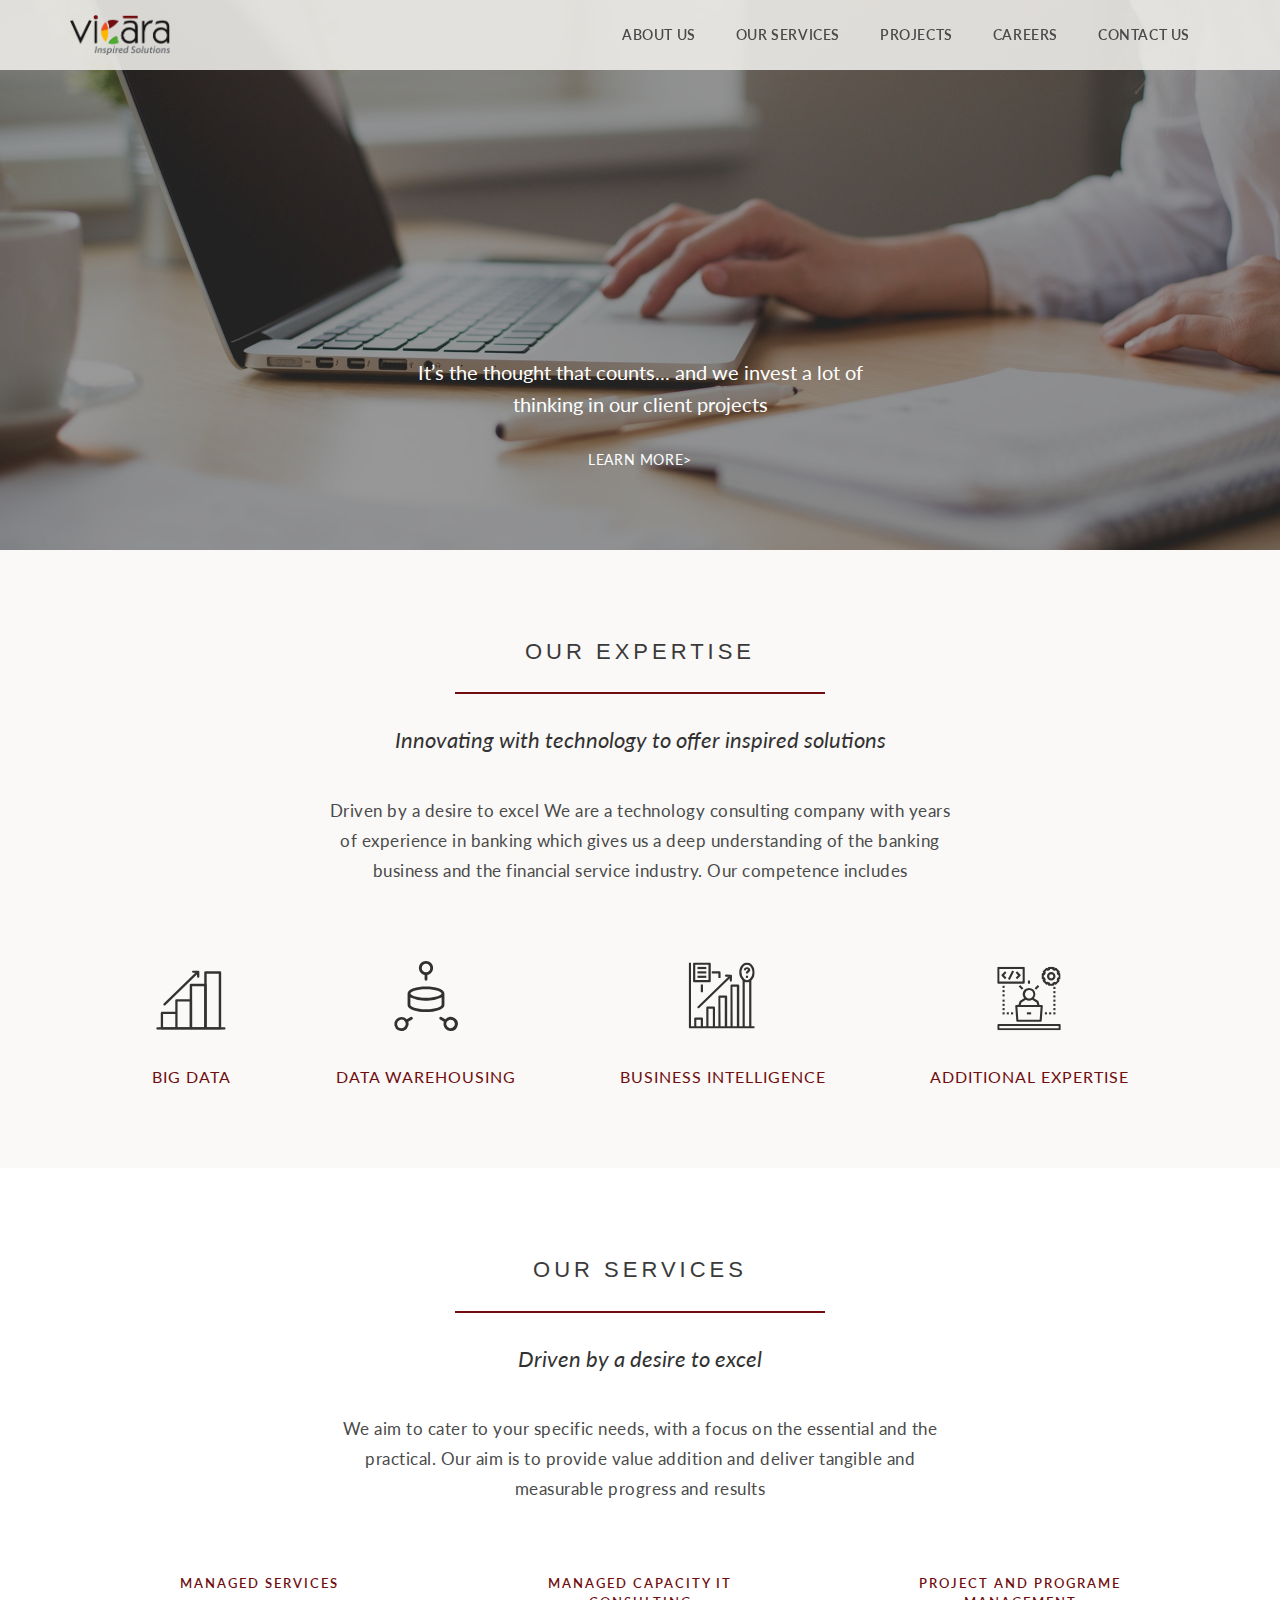
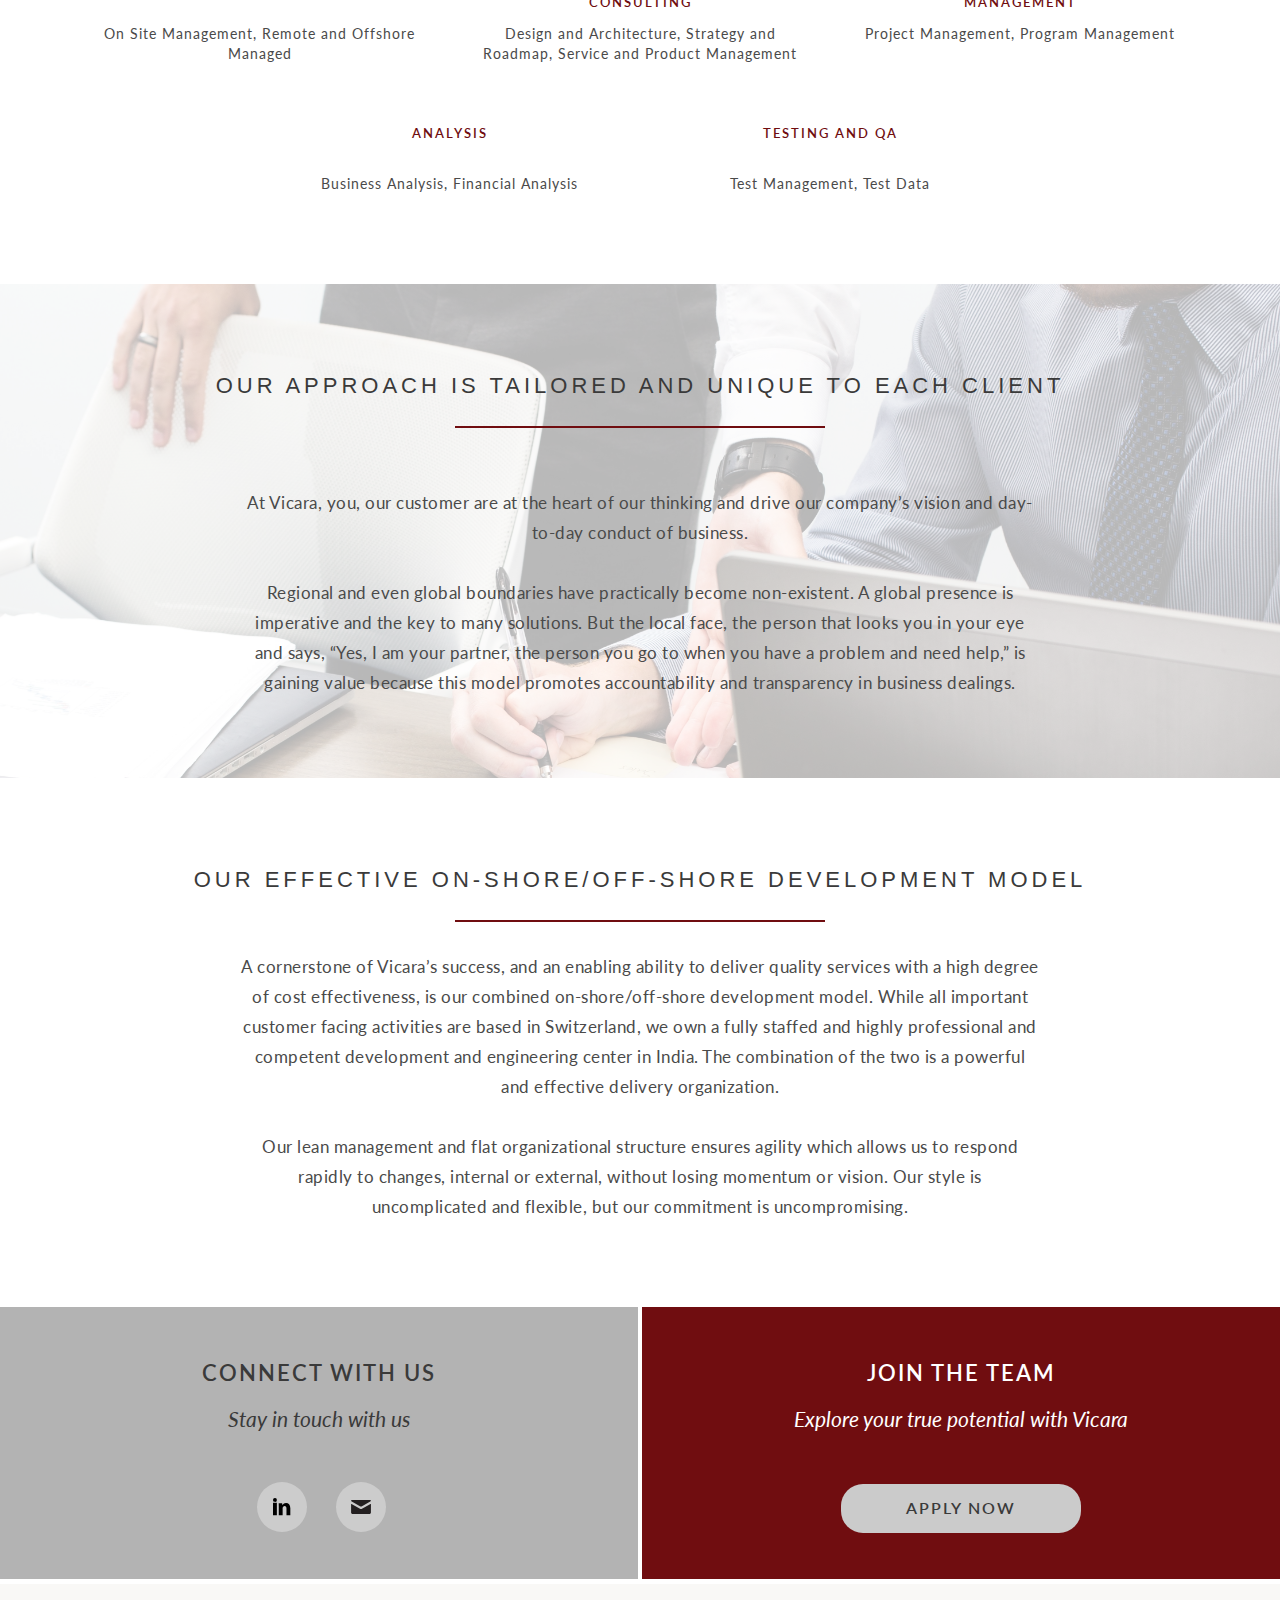
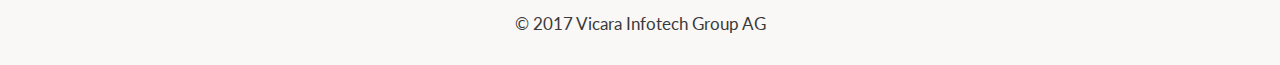
==== index.html @ 1f8e388c "Code Added" ====
<!DOCTYPE html>
<html>
    <head>
        <meta name="viewport" content="width=device-width, initial-scale=1.0">
        <title>Title</title>
        <link href="style/core/bootstrap.css" rel="stylesheet" />
        <link href="style/base.css" rel="stylesheet" />
        <link href="style/common.css" rel="stylesheet" />
    </head>
    <body>
        <!-- Header starts here -->
        <nav class="navbar navbar-fixed-top navbar-default">
            <div class="container">
                <!-- Brand and toggle get grouped for better mobile display -->
                <div class="navbar-header">
                    <button type="button" class="navbar-toggle collapsed" data-toggle="collapse" data-target="#bs-example-navbar-collapse-1" aria-expanded="false">
                        <span class="sr-only">Toggle navigation</span>
                        <span class="icon-bar"></span>
                        <span class="icon-bar"></span>
                        <span class="icon-bar"></span>
                    </button>
                    <a class="navbar-brand" href="index.html">
                        <img src="images/logo.png" alt="Vicara" />
                    </a>
                </div>

                <!-- Collect the nav links, forms, and other content for toggling -->
                <div class="collapse navbar-collapse" id="bs-example-navbar-collapse-1">
                    <ul class="nav navbar-nav navbar-right">
                        <li>
                            <a href="about-us.html">about us</a>
                        </li>
                        <li>
                            <a href="our-services.html">our services</a>
                        </li>
                        <li>
                            <a href="projects.html">projects</a>
                        </li>
                        <li>
                            <a href="careers.html">careers</a>
                        </li>
                        <li>
                            <a href="contact-us.html">contact us</a>
                        </li>
                    </ul>
                </div><!-- /.navbar-collapse -->
            </div><!-- /.container-fluid -->
        </nav>
        <!-- Header ends here -->


        <!-- Banner starts here -->
        <section class="bannerWrapper bannerWrapper--home">
            <div class="bannerText bannerText--btm">
                <p>It’s the thought that counts... and we invest a lot of thinking in our client projects</p>
                <a href="#">LEARN MORE></a>
            </div>
        </section>
        <!-- Banner ends here -->


        <!-- Expertise starts here -->
        <section class="expertiseWrapper text-center gray-bg section">
            <div class="container">
                <h5 class="heading1">OUR EXPERTISE</h5>
                <p class="heading2">Innovating with technology to offer inspired solutions</p>
                <p class="paraText">Driven by a desire to excel We are a technology consulting company with years of experience in banking which gives us a deep understanding of the banking business and the financial service industry. Our competence includes</p>
                <ul class="expertiseList">
                    <li>
                        <a href="#">
                            <img src="images/expertise/big-data.svg" alt="Vicara" />
                            <span>big data</span>
                        </a>
                    </li>
                    <li>
                        <a href="#">
                            <img src="images/expertise/data-warehousing.svg" alt="Vicara" />
                            <span>data warehousing</span>
                        </a>
                    </li>
                    <li>
                        <a href="#">
                            <img src="images/expertise/business-intelligence.svg" alt="Vicara" />
                            <span>business intelligence</span>
                        </a>
                    </li>
                    <li>
                        <a href="#">
                            <img src="images/expertise/additional-expertise.svg" alt="Vicara" />
                            <span>additional expertise</span>
                        </a>
                    </li>
                </ul>
            </div>
        </section>
        <!-- Expertise ends here -->


        <!-- services starts here -->
        <section class="expertiseWrapper text-center white-bg section">
            <div class="container">
                <h5 class="heading1">our services</h5>
                <p class="heading2">Driven by a desire to excel</p>
                <p class="paraText">We aim to cater to your specific needs, with a focus on the essential and the practical. Our aim is to provide value addition and deliver tangible and measurable progress and results</p>
                <ul class="servicesList">
                    <li>
                        <a href="#">
                            MANAGED SERVICES
                        </a>
                        <p>On Site Management, Remote and Offshore Managed</p>
                    </li>
                    <li>
                        <a href="#">
                          MANAGED CAPACITY IT CONSULTING
                        </a>
                        <p>Design and Architecture, Strategy and Roadmap, Service and Product Management</p>
                    </li>
                    <li>
                        <a href="#">
                          project and programe MANAGEMENT
                        </a>
                        <p>Project Management, Program Management</p>
                    </li>
                    <li>
                        <a href="#">
                            analysis
                        </a>
                        <p>Business Analysis, Financial Analysis</p>
                    </li>
                    <li>
                        <a href="#">
                            testing and qa
                        </a>
                        <p>Test Management, Test Data</p>
                    </li>
                </ul>
            </div>
        </section>
        <!-- services ends here -->


        <!-- Approach starts here -->
        <section class="approachWrapper text-center section">
            <div class="container">
                <h5 class="heading1">OUR APPROACH IS TAILORED AND UNIQUE TO EACH CLIENT</h5>
                <p class="paraText">At Vicara, you, our customer are at the heart of our thinking and drive our company’s vision and day-to-day conduct of business.</p>
                <p class="paraText">Regional and even global boundaries have practically become non-existent. A global presence is imperative and the key to many solutions. But the local face, the person that looks you in your eye and says, “Yes, I am your partner, the person you go to when you have a problem and need help,” is gaining value because this model promotes accountability and transparency in business dealings.</p>
            </div>
        </section>
        <!-- Approach ends here -->


        <!-- Effective Model starts here -->
        <section class="effectiveModelWrapper text-center white-bg section">
            <div class="container">
                <h5 class="heading1">OUR EFFECTIVE ON-SHORE/OFF-SHORE DEVELOPMENT MODEL</h5>
                <p class="paraText">A cornerstone of Vicara’s success, and an enabling ability to deliver quality services with a high degree of cost effectiveness, is our combined on-shore/off-shore development model. While all important customer facing activities are based in Switzerland, we own a fully staffed and highly professional and competent development and engineering center in India. The combination of the two is a powerful and effective delivery organization. </p>
                <p class="paraText">Our lean management and flat organizational structure ensures agility which allows us to respond rapidly to changes, internal or external, without losing momentum or vision. Our style is uncomplicated and flexible, but our commitment is uncompromising.</p>
            </div>
        </section>
        <!-- Effective Model ends here -->


        <!-- Footer starts here -->
        <footer class="clearfix pageFooter">
            <div class="col-xs-6 connectFooter footerHalf text-center">
                <p class="footerHeading">connect with us</p>
                <p class="footerDesc">Stay in touch with us</p>
                <div>
                    <a class="footerSocial">
                        <img src="images/icons/linkedin.svg" />
                    </a>
                    <a class="footerSocial">
                        <img src="images/icons/mail.svg" />
                    </a>
                </div>
            </div>
            <div class="col-xs-6 joinFooter footerHalf text-center">
                <p class="footerHeading">join the team</p>
                <p class="footerDesc">Explore your true potential with Vicara</p>
                <a href='#' class="footerBtn">apply now</a>
            </div>
            <div class="clearfix"></div>
            <div class="footerCopyright text-center col-xs-12">
                © 2017 Vicara Infotech Group AG
            </div>
        </footer>
        <!-- Footer ends here -->


        <script src="js/core/bootstrap.js"></script>
        <script src="js/core/jquery-1.10.2.js"></script>
    </body>
</html>
---- style/base.css ----
@import url('https://fonts.googleapis.com/css?family=Lato:100,100i,300,300i,400,400i,700,700i,900,900i');

body{
    font-family: 'Lato', sans-serif;
    color: #ffffff;
    position:relative;
    background: #ffffff;
}
ul{
    margin: 0;
    padding: 0;
}
li{
    list-style-type: none;
}
a{
    cursor: pointer;
}
a:hover,
a:hover,
a:hover,
a:hover{
    text-decoration: none;
    color: #4a4a4a;
}
---- style/common.css ----
.navbar{
    background: rgba(236, 235, 232, 0.9);
    border:none;
}
.navbar-brand img{
    width: 100px;
}
.navbar-default .navbar-nav > li{
    padding:0 20px;
}
.navbar-default .navbar-nav > li > a{
    font-size: 14px;
    color: #4a4a4a;
    text-transform: uppercase;
    letter-spacing: 0.6px;
    font-weight: 600;
    padding:25px 0;
    position: relative;
}
.navbar-default .navbar-nav > .active > a,
.navbar-default .navbar-nav > .active > a:hover,
.navbar-default .navbar-nav > .active > a:focus{
    background-color: transparent;
    color: #4a4a4a;
}
.navbar-default .navbar-nav > li.active > a:after{
    content: '';
    position: absolute;
    width:100%;
    height:1px;
    background: #4a4a4a;
    left: 0;
    top: 45px;
}


.bannerWrapper{
    overflow: hidden;
    position: relative;
    text-align: center;
    height: 400px;
    background-size: 100%;
}
.bannerWrapper:after{
    content: '';
    position: absolute;
    background: rgba(0,0,0,0.4);
    width:100%;
    height: 100%;
    top: 0;
    left:0;
    z-index: 1;
}
.bannerWrapper--home{
    background: transparent url('../images/home-banner.jpeg') no-repeat;
    height: 550px;
    background-size: cover;
    background-position: center;
}
.bannerWrapper--about{
    background: transparent url('../images/banner/about.jpg') no-repeat;
    background-size: cover;
    background-position: center;
}
.bannerContent{
    position: relative;
    z-index: 2;
}
.bannerText{
    width: 40%;
    color: #ffffff;
    position: relative;
    z-index: 2;
    float: none;
    display: inline-block;
    margin: auto;
}
.bannerText--btm{
    position: absolute;
    bottom: 80px;
    left: 0;
    right:0;
    margin: auto;
}
.bannerText p{
    font-size: 20px;
    line-height: 32px;
    margin-bottom: 30px;
}
.bannerText a{
    font-size: 14px;
    letter-spacing: 0.6px;
    color: #ffffff;
}


.section{
    padding-top: 80px;
    padding-bottom: 80px;
}
.gray-bg{
    background: #FAF9F7;
}
.white-bg{
    background: #ffffff;
}
.heading1{
    font-size: 22px;
    position: relative;
    text-transform: uppercase;
    color: #3a3a3a;
    letter-spacing: 4px;
    padding: 0 80px 30px 80px;
    margin-bottom: 30px;
}
.heading1:after{
    content: '';
    position: absolute;
    height: 2px;
    background: #700D10;
    width: 370px;
    bottom: 0;
    left: 0;
    right: 0;
    margin: auto;
}
.heading2{
    font-size: 22px;
    color: #323232;
    font-style: italic;
    margin-bottom: 40px;
}
.heading3{
    color: #700D10;
    display: block;
    font-size: 16px;
    font-weight: 600;
    letter-spacing: 1px;
    text-transform: capitalize;
    margin-top: 30px;
    margin-bottom: 15px;
}
.paraText {
    font-size: 17px;
    color: #4a4a4a;
    line-height: 30px;
    font-weight: 400;
    letter-spacing: 0.5px;
}
.paraText2 {
    font-size: 20px;
    color: #4a4a4a;
    line-height: 30px;
    font-weight: 400;
    letter-spacing: 0.5px;
}

.expertiseWrapper .paraText{
    padding-left: 22%;
    padding-right: 22%;
    display: inline-block;
    margin: auto;
}
.expertiseList{
    margin-top: 70px;
}
.expertiseList img{
    width: 80px;
}
.expertiseList li{
    display: inline-block;
    margin-right: 100px;
}
.expertiseList li:last-child{
    margin-right: 0;
}
.expertiseList span{
    color: #700D10;
    display: block;
    font-size: 16px;
    letter-spacing: 1px;
    text-transform: uppercase;
    margin-top: 30px;
}

.servicesList{
    margin-top: 20px;
}
.servicesList li{
    display: inline-block;
    padding: 0 25px;
    width: 33%;
    margin-top: 50px;
    vertical-align: top;
}
.servicesList a{
    color: #700D10;
    display: block;
    font-weight: 600;
    font-size: 13px;
    letter-spacing: 2px;
    padding:0 40px;
    text-transform: uppercase;
    height: 50px;
    overflow: hidden;
}
.servicesList p{
    color: #4a4a4a;
    display: block;
    font-size: 14px;
    letter-spacing: 1px;
}

.approachWrapper{
    background: transparent url('../images/banner/approach.jpg') no-repeat;
    background-size: 100%;
    position: relative;
}
.approachWrapper:after{
    content: '';
    position: absolute;
    height: 100%;
    width: 100%;
    left: 0;
    top: 0;
    background: rgba(255,255,255,0.7);
    z-index: 1;
}
.approachWrapper .container{
    position: relative;
    z-index: 2;
}
.approachWrapper .paraText{
    width: 70%;
    display: inline-block;
    margin: auto;
    margin-top: 30px;
}

.effectiveModelWrapper .paraText{
    padding-left: 15%;
    padding-right: 15%;
    margin: auto;
    margin-top: 30px;
}

.footerHeading{
    font-size: 22px;
    color: #3a3a3a;
    letter-spacing: 2px;
    text-transform: uppercase;
    font-weight: 600;
    margin-bottom: 15px;
}
.footerDesc{
    font-size: 21px;
    color: #3a3a3a;
    font-style: italic;
    font-weight: 400;
}
.footerHalf{
    padding: 50px 0;
    height: 282px;
    border: solid 2.5px #ffffff;
    border-bottom-width: 5px;
    border-top-width: 5px;
}
.connectFooter{
    background: #B3B3B3;
    border-left:none;
}
.joinFooter{
    background: #700D10;
    border-right:none;
}
.joinFooter .footerHeading,
.joinFooter .footerDesc{
    color: #ffffff;
}
.footerBtn {
    background: #CBCBCB;
    padding: 13px 65px;
    text-transform: uppercase;
    color: #3a3a3a;
    letter-spacing: 2px;
    font-size: 16px;
    font-weight: 600;
    margin-top: 40px;
    display: inline-block;
    border-radius: 22px;
}
.footerSocial{
    display: inline-block;
    width: 50px;
    background: #CCCCCC;
    border-radius: 25px;
    padding: 10px;
    margin: 38px 10px 0 15px;
}
.footerCopyright{
    background: #F9F8F6;
    padding: 28px;
    color: #3a3a3a;
    font-size: 17px;
}


.commitmentList{
    margin-top: 30px;
}
.commitmentList li{
    display: inline-block;
    margin-right: 100px;
}
.commitmentList li:last-child{
    margin-right: 0;
}
.commitmentList span{
    color: #700D10;
    display: block;
    font-size: 14px;
    letter-spacing: 1px;
    text-transform: uppercase;
    margin-top: 30px;
    font-weight: 600;
}

.visionWrapper .paraText{
    padding-left: 15%;
    padding-right: 15%;
    margin: auto;
    margin-top: 30px;
}


.engagementWrapper .paraText{
    padding-left: 18%;
    padding-right: 18%;
    margin: auto;
    margin-top: 30px;
}


.eng-gray-block{
    background: #B3B3B3;
    height: 460px;
    margin-left: 13%;
    margin-right: 13%;
    margin-top: 35px;
}
.engagementList li{
    display: block;
    margin-top: 90px;
}
.engagementList img{
    max-width: 300px;
}
.engagementList p{
    width: 50%;
    margin: auto;
    margin-top: 20px;
}
.engagementList .paraText{
    padding: 0;
}


.aboutWrapper .paraText{
    padding-left: 15%;
    padding-right: 15%;
    margin: auto;
    margin-top: 30px;
}

.quoteWrapper{
    background: transparent url('../images/banner/approach.jpg') no-repeat;
    background-size: cover;
    background-position: center;
    padding: 50px 0;
    position: relative;
}
.quoteWrapper .paraText{
    width: 55%;
    font-size: 20px;
    font-style: italic;
    margin: auto;
    margin-bottom: 40px;
    color: #ffffff;
    font-weight: 400;
    letter-spacing: 1px;
}
.quoteAuthor{
    font-weight: bold;
    font-size: 13px;
    letter-spacing: 2px;
}
.quoteAuthorDesc{
    font-style: italic;
    font-weight: 300;
}
.quoteWrapper:after{
    content: '';
    position: absolute;
    height: 100%;
    width: 100%;
    left: 0;
    top: 0;
    background: rgba(0,0,0,0.7);
    z-index: 1;
}
.quoteWrapper .container{
    position: relative;
    z-index: 2;
}

.servicesWrapper .paraText{
    padding-left: 18%;
    padding-right: 18%;
    display: inline-block;
    margin: auto;
    margin-top: 30px;
}
.servicesWrapper .heading2{
    margin-bottom: 15px;
}



.expertiseWrapper2 .paraText{
    padding-left: 22%;
    padding-right: 22%;
    display: inline-block;
    margin: auto;
}
.expertiseList2 img{
    width: 80px;
}
.expertiseList2 li{
    display: inline-block;
    margin-top: 50px;
}
.expertiseList2 li:first-child{
    margin-top: 20px;
}
.expertiseList2 span{
    color: #700D10;
    display: block;
    font-size: 14px;
    font-weight: 600;
    letter-spacing: 2px;
    text-transform: uppercase;
    margin-top: 30px;
    margin-bottom: 15px;
}


.serviceDescWrapper .paraText2{
    padding-left: 18%;
    padding-right: 18%;
    margin-top: 30px;
    font-style: italic;
}
.serviceDescWrapper .paraText2:first-child{
    margin-top: 0;
}


.servicesList2{
    margin-top: 20px;
}
.servicesList2 li{
    display: inline-block;
    padding: 0 10px;
    margin-top: 50px;
    max-width: 20%;
    vertical-align: top;
}
.servicesList2 a{
    color: #700D10;
    display: block;
    font-weight: 600;
    font-size: 13px;
    letter-spacing: 2px;
    padding:0;
    text-align: center;
    text-transform: uppercase;
    height: 50px;
    overflow: hidden;
}


.serviceIncludeWrapper{
    background: transparent url('../images/banner/service-include.jpg') no-repeat;
    background-size: 100%;
    position: relative;
}
.serviceIncludeWrapper:after{
    content: '';
    position: absolute;
    height: 100%;
    width: 100%;
    left: 0;
    top: 0;
    background: rgba(250, 249, 247, 0.9);
    z-index: 1;
}
.serviceIncludeWrapper .container{
    position: relative;
    z-index: 2;
}
.serviceIncludeWrapper .paraText{
    width: 70%;
    display: inline-block;
    margin: auto;
    margin-top: 30px;
}


.serviceCommonWrapper .paraText{
    padding-left: 18%;
    padding-right: 18%;
}
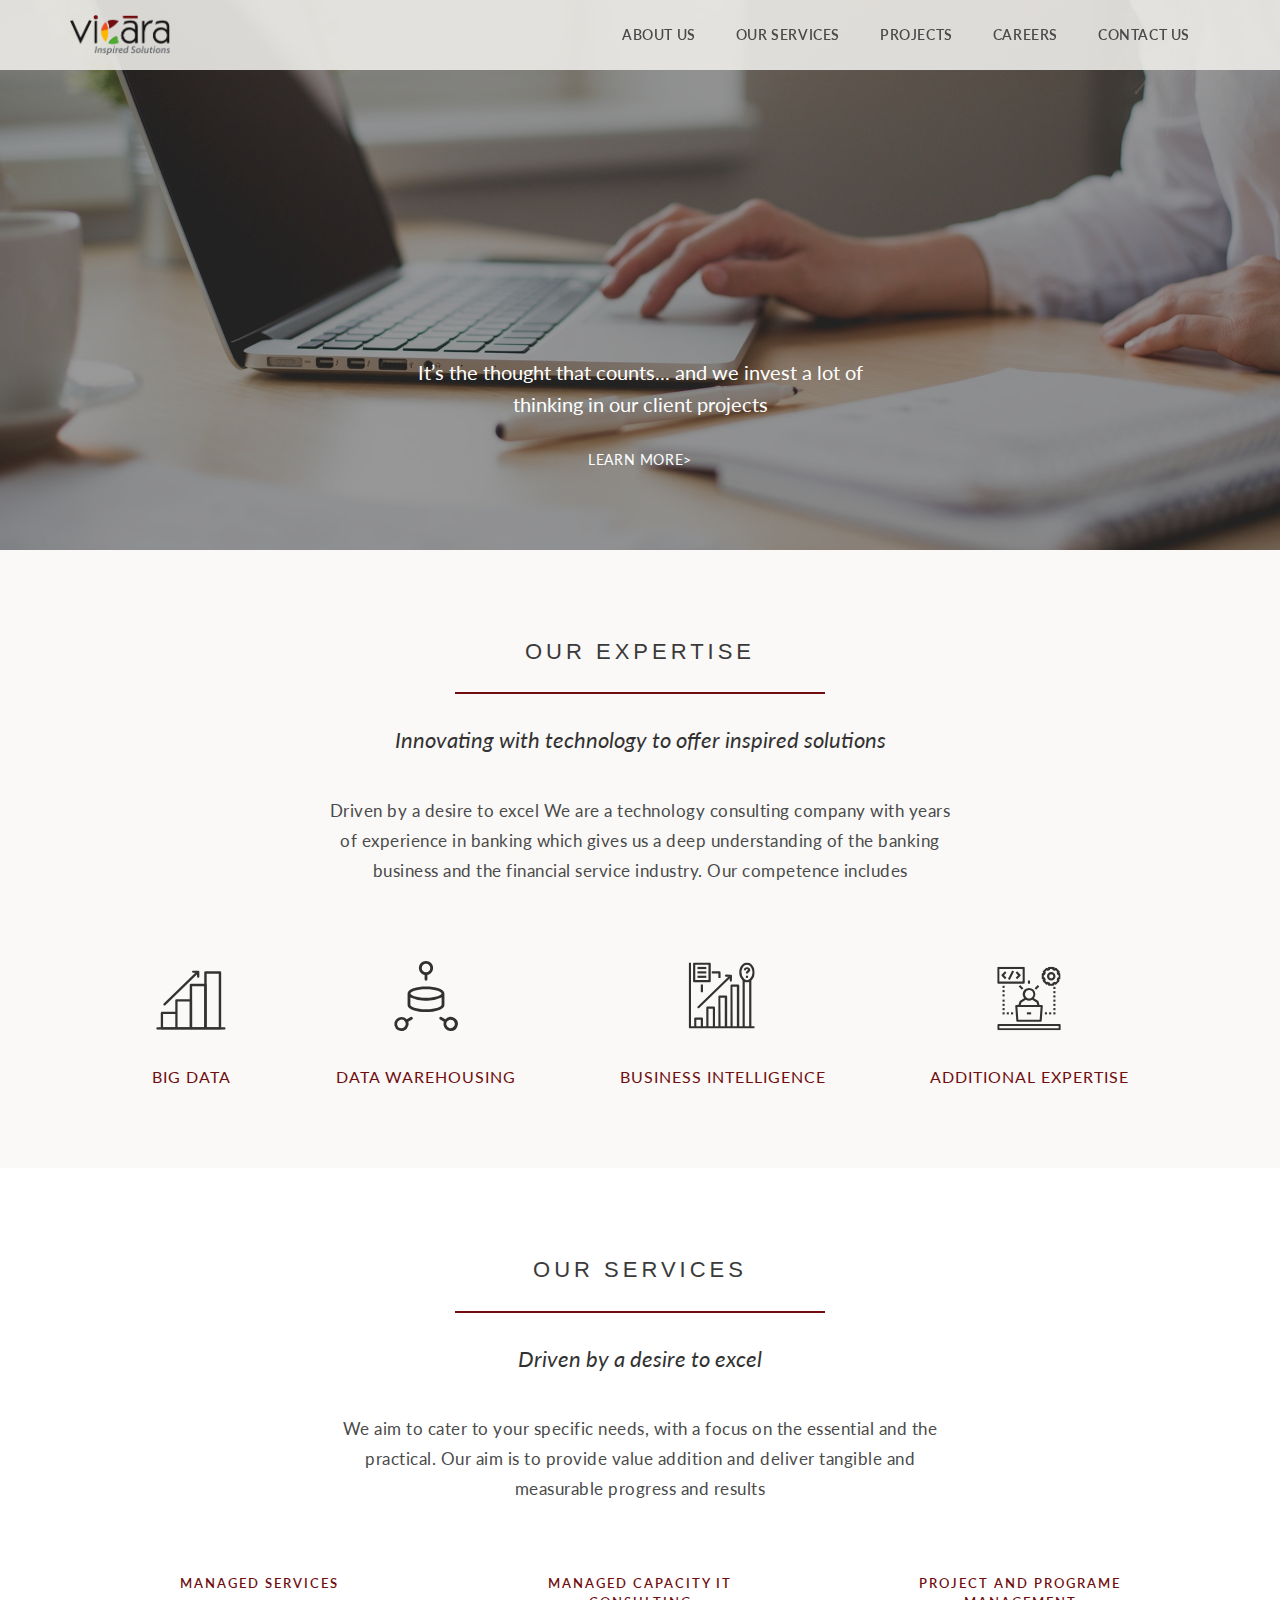
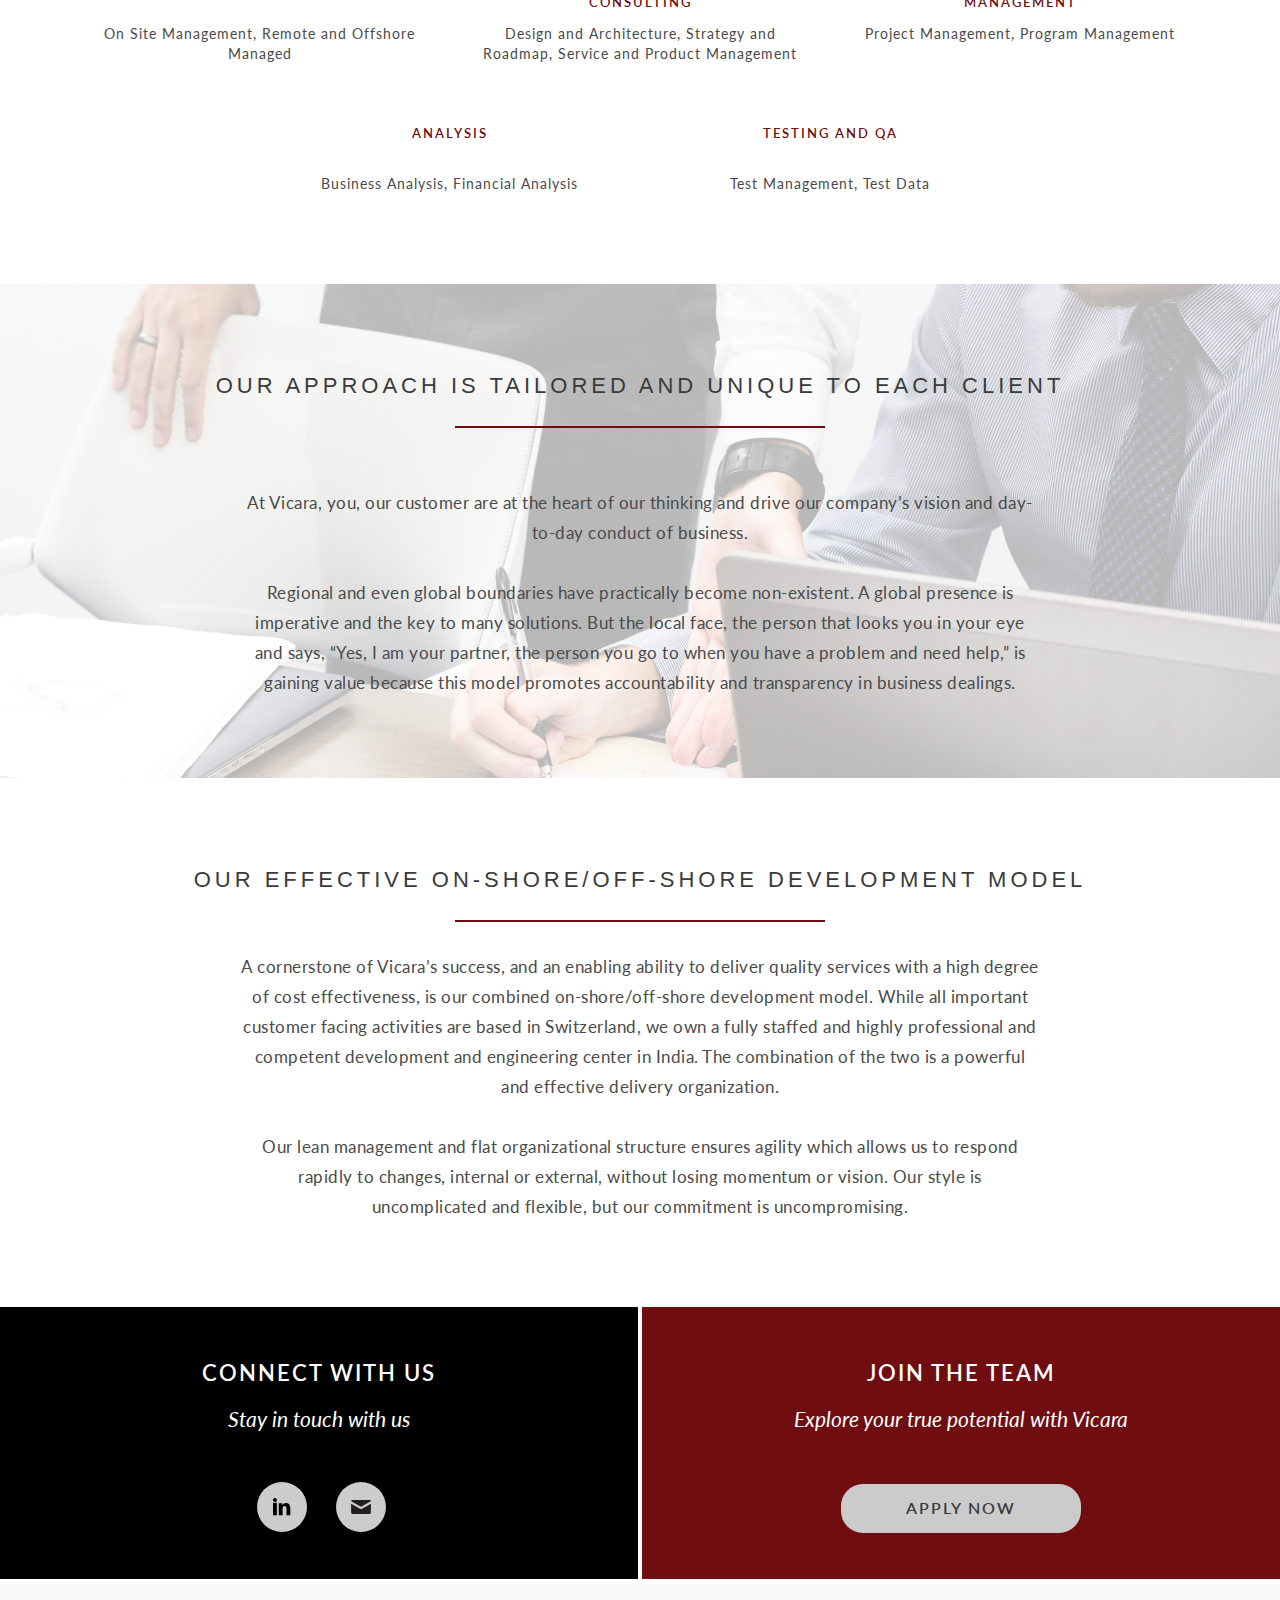
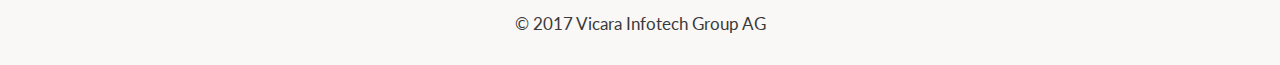
==== commit a4980727: "Project page UI" ====
--- a/index.html
+++ b/index.html
@@ -188,7 +188,7 @@
         <!-- Footer ends here -->
 
 
+        <script src="js/core/jquery-1.10.2.js"></script>
         <script src="js/core/bootstrap.js"></script>
-        <script src="js/core/jquery-1.10.2.js"></script>
     </body>
 </html>
--- a/style/common.css
+++ b/style/common.css
@@ -246,7 +246,7 @@
 
 .footerHeading{
     font-size: 22px;
-    color: #3a3a3a;
+    color: #ffffff;
     letter-spacing: 2px;
     text-transform: uppercase;
     font-weight: 600;
@@ -254,7 +254,7 @@
 }
 .footerDesc{
     font-size: 21px;
-    color: #3a3a3a;
+    color: #ffffff;
     font-style: italic;
     font-weight: 400;
 }
@@ -266,7 +266,7 @@
     border-top-width: 5px;
 }
 .connectFooter{
-    background: #B3B3B3;
+    background: #000000;
     border-left:none;
 }
 .joinFooter{
@@ -520,3 +520,60 @@
     padding-left: 18%;
     padding-right: 18%;
 }
+
+
+
+.servicesList3{
+    margin-top: 20px;
+}
+.servicesList3 li{
+    display: inline-block;
+    padding: 0 30px;
+    margin-top: 50px;
+    max-width: 25%;
+    vertical-align: top;
+}
+.servicesList3 a{
+    color: #700D10;
+    display: block;
+    font-weight: 600;
+    font-size: 13px;
+    letter-spacing: 2px;
+    padding:0;
+    text-align: center;
+    text-transform: uppercase;
+    height: 50px;
+    overflow: hidden;
+}
+.descListContainer{
+    margin-bottom: 80px;
+}
+.descListContainer--last{
+    margin-bottom: 0;
+}
+.manageCapWrapper .paraText{
+    padding-left: 12%;
+    padding-right: 12%;
+    display: inline-block;
+    margin: auto;
+    margin-top: 30px;
+}
+.manageCapWrapper .heading2{
+    margin-bottom: 15px;
+}
+.redText{
+    color: #700D10;
+}
+.boldText{
+    font-weight: 600;
+}
+
+
+
+.careerBlockWrapper {
+    padding-left: 20%;
+    padding-right: 20%;
+    display: inline-block;
+    margin: auto;
+    margin-top: 30px;
+}
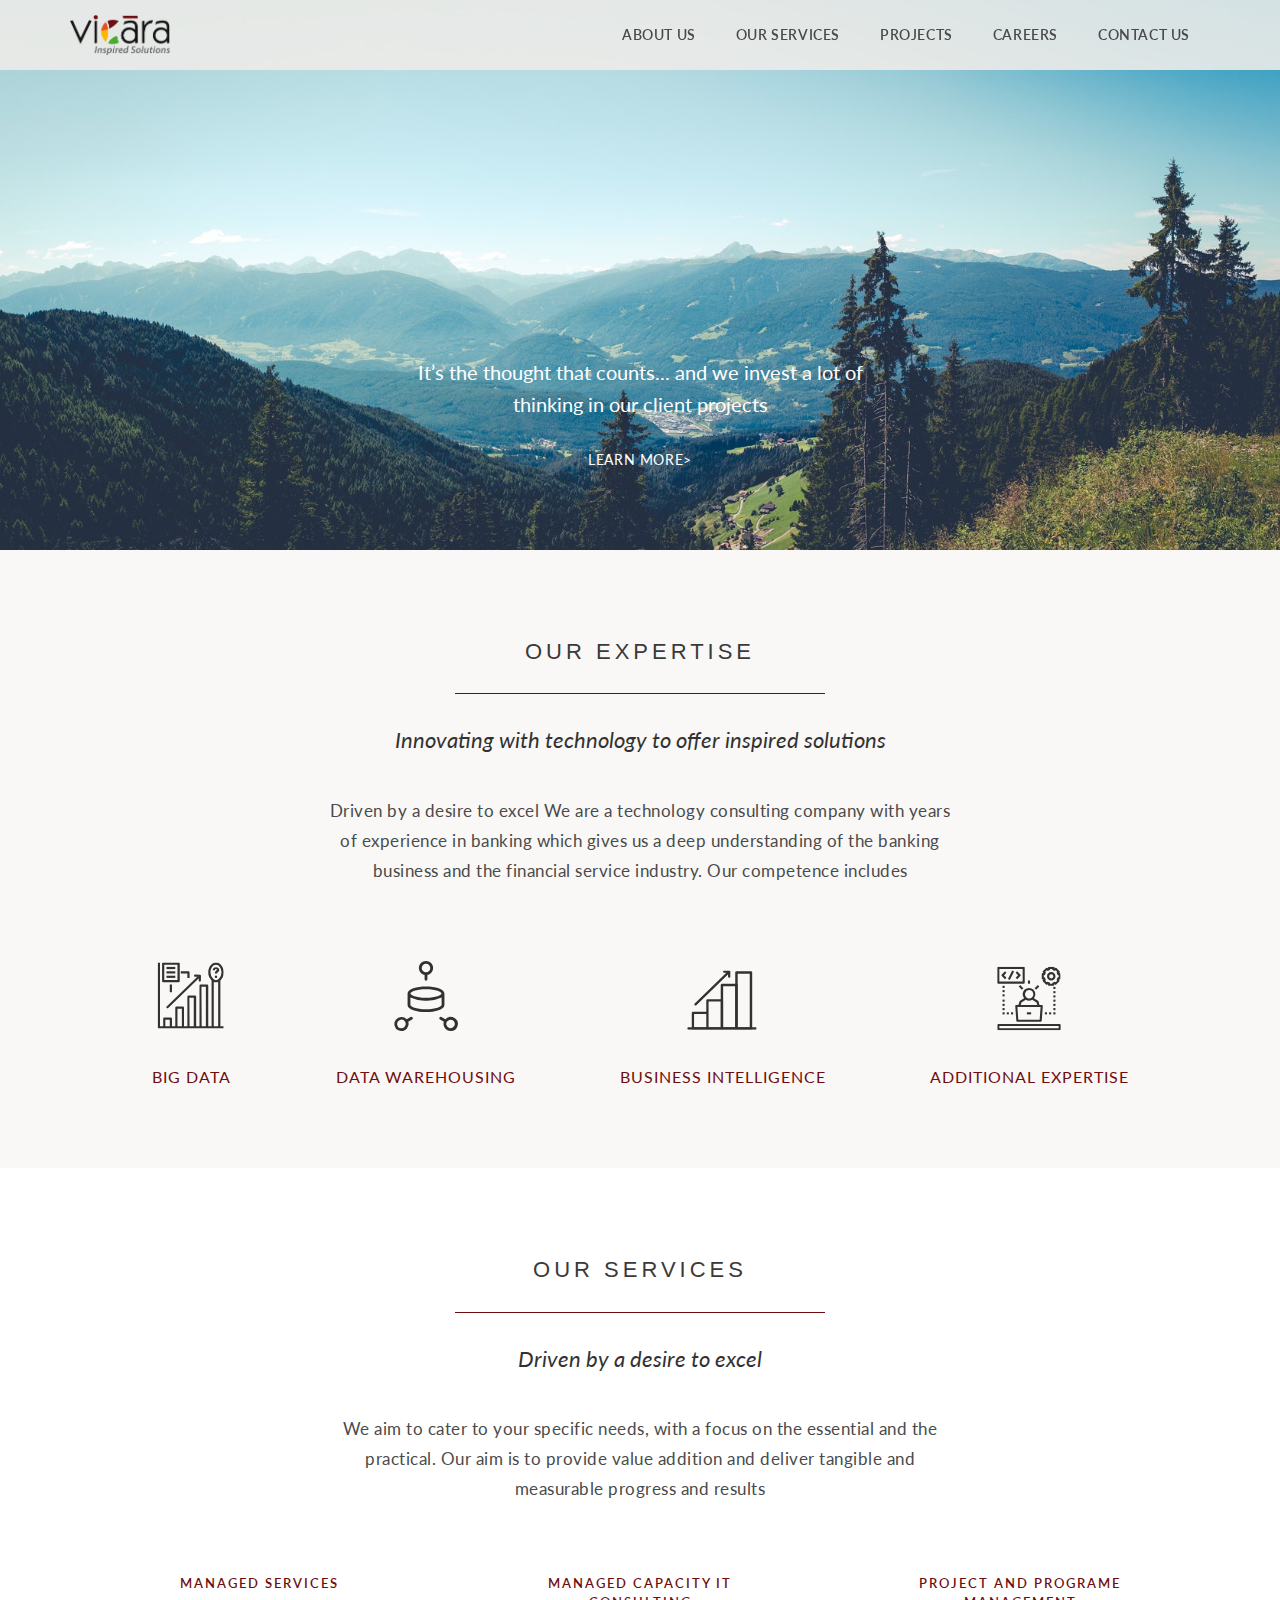
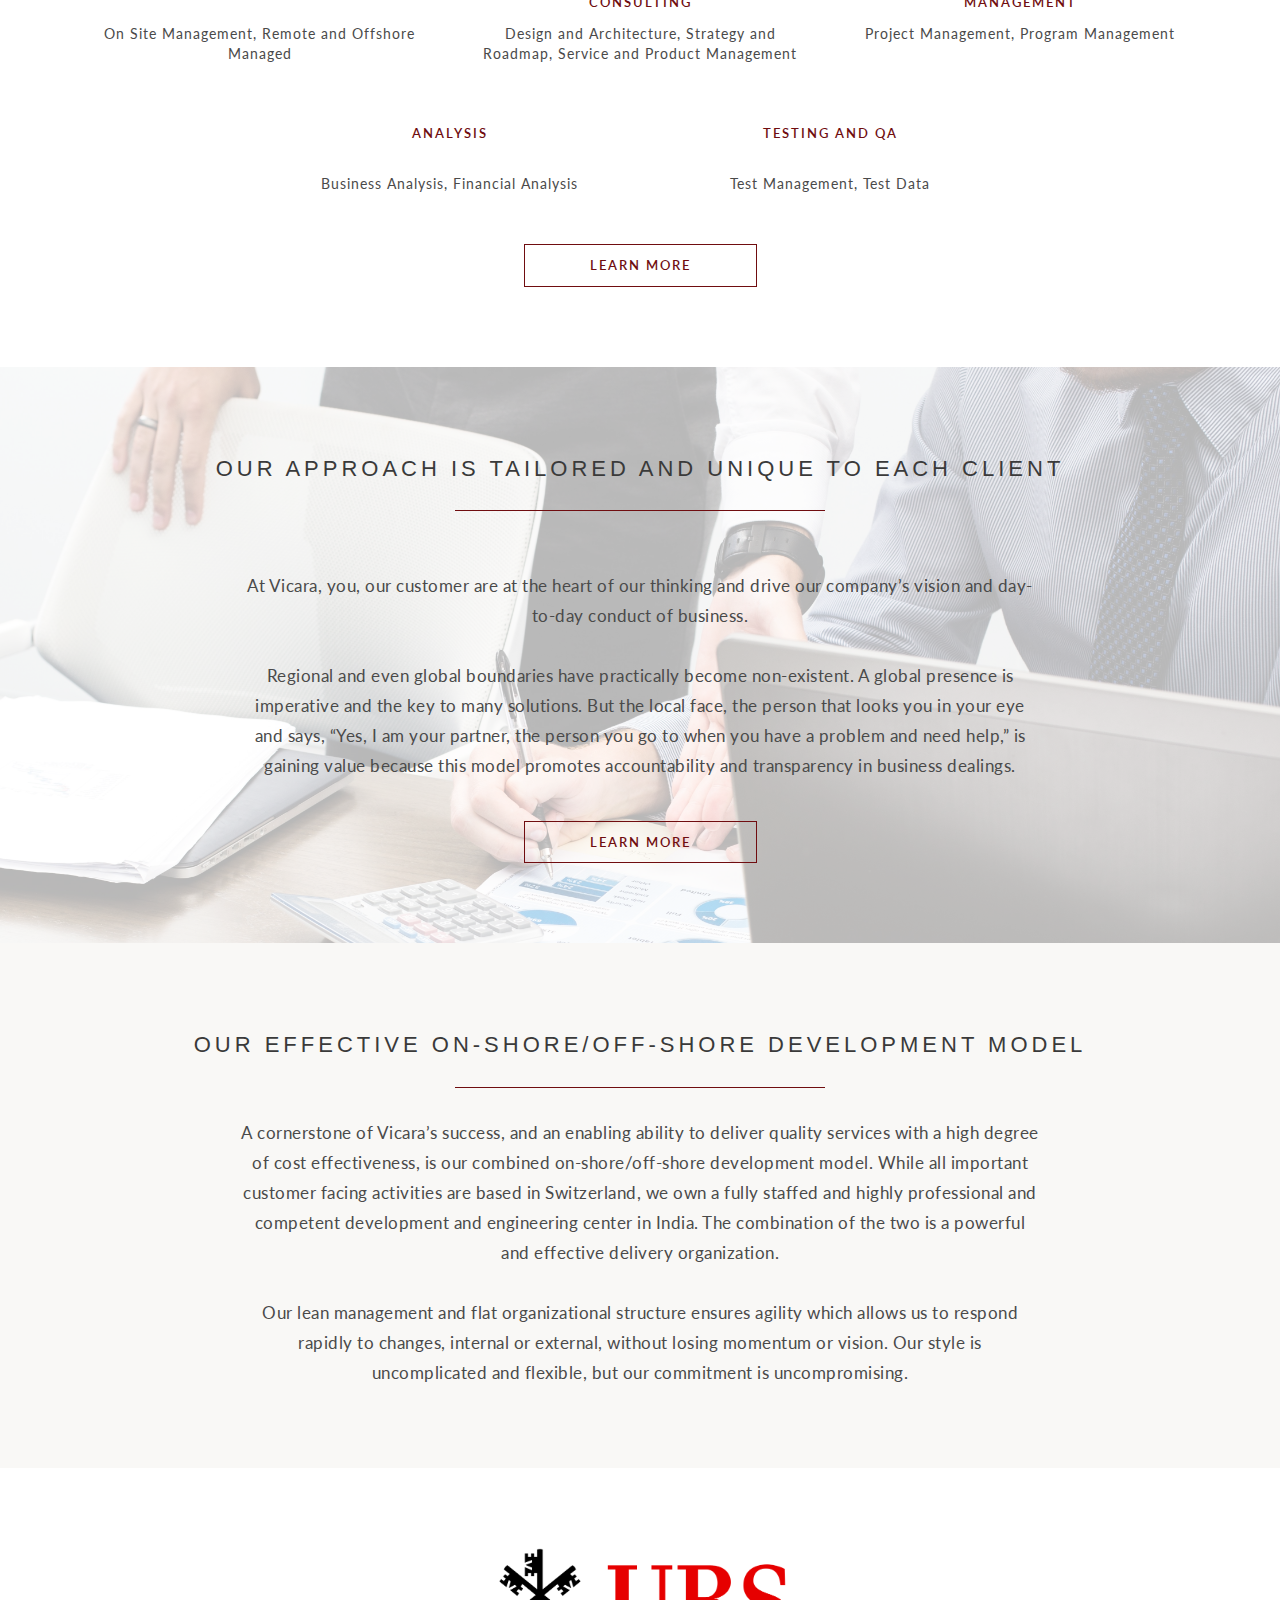
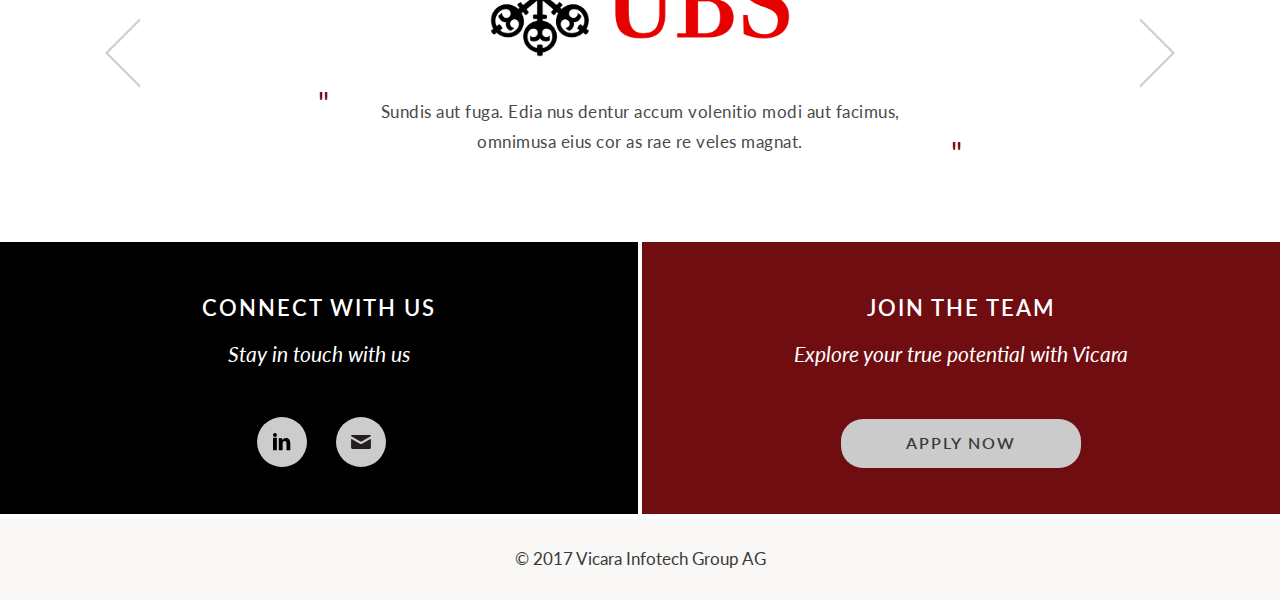
==== commit 20ed84f5: "Full site responsive" ====
--- a/index.html
+++ b/index.html
@@ -6,6 +6,7 @@
         <link href="style/core/bootstrap.css" rel="stylesheet" />
         <link href="style/base.css" rel="stylesheet" />
         <link href="style/common.css" rel="stylesheet" />
+        <link href="style/responsive.css" rel="stylesheet" />
     </head>
     <body>
         <!-- Header starts here -->
@@ -134,6 +135,7 @@
                         <p>Test Management, Test Data</p>
                     </li>
                 </ul>
+                <a href="our-services.html" class="ghost-btn">learn more</a>
             </div>
         </section>
         <!-- services ends here -->
@@ -145,13 +147,16 @@
                 <h5 class="heading1">OUR APPROACH IS TAILORED AND UNIQUE TO EACH CLIENT</h5>
                 <p class="paraText">At Vicara, you, our customer are at the heart of our thinking and drive our company’s vision and day-to-day conduct of business.</p>
                 <p class="paraText">Regional and even global boundaries have practically become non-existent. A global presence is imperative and the key to many solutions. But the local face, the person that looks you in your eye and says, “Yes, I am your partner, the person you go to when you have a problem and need help,” is gaining value because this model promotes accountability and transparency in business dealings.</p>
+                <div>
+                    <a href="our-services.html" class="ghost-btn">learn more</a>
+                </div>
             </div>
         </section>
         <!-- Approach ends here -->
 
 
         <!-- Effective Model starts here -->
-        <section class="effectiveModelWrapper text-center white-bg section">
+        <section class="effectiveModelWrapper text-center gray-bg section">
             <div class="container">
                 <h5 class="heading1">OUR EFFECTIVE ON-SHORE/OFF-SHORE DEVELOPMENT MODEL</h5>
                 <p class="paraText">A cornerstone of Vicara’s success, and an enabling ability to deliver quality services with a high degree of cost effectiveness, is our combined on-shore/off-shore development model. While all important customer facing activities are based in Switzerland, we own a fully staffed and highly professional and competent development and engineering center in India. The combination of the two is a powerful and effective delivery organization. </p>
@@ -160,10 +165,56 @@
         </section>
         <!-- Effective Model ends here -->
 
+        <!-- Effective Model starts here -->
+        <section class="text-center white-bg section">
+            <div class="container">
+                <div id="carousel-example-generic" class="carousel home-carousel slide" data-ride="carousel">
+                    <!-- Wrapper for slides -->
+                    <div class="carousel-inner text-center" role="listbox">
+                        <div class="item active">
+                            <img src="images/carousel/1.png" />
+                            <div class="carousel-caption">
+                                Sundis aut fuga. Edia nus dentur accum volenitio modi aut facimus, omnimusa eius cor as rae re veles magnat.
+                            </div>
+                        </div>
+                        <div class="item">
+                            <img src="images/carousel/2.png" />
+                            <div class="carousel-caption">
+                                Sundis aut fuga. Edia nus dentur accum volenitio modi aut facimus, omnimusa eius cor as rae re veles magnat.
+                            </div>
+                        </div>
+                        <div class="item">
+                            <img src="images/carousel/3.png" />
+                            <div class="carousel-caption">
+                                Sundis aut fuga. Edia nus dentur accum volenitio modi aut facimus, omnimusa eius cor as rae re veles magnat.
+                            </div>
+                        </div>
+                        <div class="item">
+                            <img src="images/carousel/4.png" />
+                            <div class="carousel-caption">
+                                Sundis aut fuga. Edia nus dentur accum volenitio modi aut facimus, omnimusa eius cor as rae re veles magnat.
+                            </div>
+                        </div>
+                        <div class="item">
+                            <img src="images/carousel/5.png" />
+                            <div class="carousel-caption">
+                                Sundis aut fuga. Edia nus dentur accum volenitio modi aut facimus, omnimusa eius cor as rae re veles magnat.
+                            </div>
+                        </div>
+                    </div>
+
+                    <!-- Controls -->
+                    <a class="left carousel-control" href="#carousel-example-generic" role="button" data-slide="prev"></a>
+                    <a class="right carousel-control" href="#carousel-example-generic" role="button" data-slide="next"></a>
+                </div>
+            </div>
+        </section>
+        <!-- Effective Model ends here -->
+
 
         <!-- Footer starts here -->
         <footer class="clearfix pageFooter">
-            <div class="col-xs-6 connectFooter footerHalf text-center">
+            <div class="col-md-6 col-xs-12 connectFooter footerHalf text-center">
                 <p class="footerHeading">connect with us</p>
                 <p class="footerDesc">Stay in touch with us</p>
                 <div>
@@ -175,7 +226,7 @@
                     </a>
                 </div>
             </div>
-            <div class="col-xs-6 joinFooter footerHalf text-center">
+            <div class="col-md-6 col-xs-12 joinFooter footerHalf text-center">
                 <p class="footerHeading">join the team</p>
                 <p class="footerDesc">Explore your true potential with Vicara</p>
                 <a href='#' class="footerBtn">apply now</a>
--- a/style/common.css
+++ b/style/common.css
@@ -1,3 +1,183 @@
+.redBtn{
+    background: #700D10;
+    padding: 13px 65px;
+    text-transform: uppercase;
+    color: #ffffff;
+    letter-spacing: 2px;
+    font-size: 16px;
+    font-weight: 600;
+    margin-top: 30px;
+    display: inline-block;
+    border-radius: 22px;
+}
+.redBtn:hover,
+.redBtn:active,
+.redBtn:focus,
+.redBtn:visited{
+    background: #CBCBCB;
+    color: #3a3a3a;
+}
+.ghost-btn{
+    background: transparent;
+    padding: 11px 65px;
+    border: solid 1px #700D10;
+    text-transform: uppercase;
+    color: #700D10;
+    letter-spacing: 2px;
+    font-size: 13px;
+    font-weight: 600;
+    margin-top: 40px;
+    display: inline-block;
+}
+.ghost-btn:hover,
+.ghost-btn:active,
+.ghost-btn:focus,
+.ghost-btn:visited{
+    background: transparent;
+    color: #3a3a3a;
+    border: solid 1px #3a3a3a;
+}
+.form-control-custom:focus,
+.form-control-custom:hover,
+.form-control-custom:active,
+.form-control-custom:visited{
+    outline: none;
+}
+form.common-form{
+    float: none;
+    margin: auto;
+    max-width: 400px;
+    margin-top: 70px;
+}
+.form-group{
+    padding-bottom: 18px;
+    margin-bottom: 20px;
+    position: relative;
+}
+.form-group label{
+    font-size: 13px;
+    letter-spacing: 2px;
+    color: #700D10;
+    font-weight: 600;
+    text-transform: uppercase;
+    margin-bottom: 12px;
+}
+.form-control{
+    margin:0;
+}
+.form-control-custom{
+    width: 100%;
+    background: #ffffff;
+    padding: 12px 15px;
+    border: none;
+    font-size: 18px;
+    color: #4a4a4a;
+    box-shadow: none;
+}
+.full-name-input{
+    text-transform: capitalize;
+}
+textarea.form-control-custom{
+    resize: none;
+    height: 320px;
+}
+.errorText{
+    position: absolute;
+    bottom:0;
+    left: 0;
+    margin: 0;
+    padding: 0;
+    font-size: 10px;
+    color: #ab1a1e;
+    width: 100%;
+    text-align: left;
+    display: none;
+}
+.errorField .errorText{
+    display: block;
+}
+.charLimit{
+    display: block;
+    text-align: right;
+}
+.formFileWrapper{
+    margin-top: 40px;
+}
+.formFileWrapper .errorText{
+    text-align: center;
+}
+.uploadFileName{
+    position: absolute;
+    bottom:0;
+    left: 0;
+    margin: 0;
+    padding: 0;
+    font-size: 10px;
+    color: #ab1a1e;
+    width: 100%;
+    text-align: center;
+    display: none;
+}
+.fileUploaded .uploadFileName{
+    display: block;
+}
+.no-file{
+    font-size: 17px;
+    color: #4a4a4a;
+    line-height: 30px;
+    font-weight: 400;
+    letter-spacing: 0.5px;
+}
+.fileBtnView{
+    display: inline-block;
+    position: relative;
+    overflow: hidden;
+}
+.fileBtnView .uploadBtn{
+    background: #E6E6E6;
+    padding: 8px 50px;
+    color: #4a4a4a;
+    letter-spacing: 1px;
+    font-size: 16px;
+    font-family: arial;
+    display: inline-block;
+    border-radius: 12px;
+    position: relative;
+    margin: 0;
+    z-index: 1;
+}
+.fileBtnCustom{
+    position: absolute;
+    width: 100%;
+    height: 100%;
+    left: 0;
+    top: 0;
+    opacity: 0;
+    z-index: 2;
+}
+.formBtn{
+    width: 100%;
+    margin-top: 20px;
+}
+.bulletList li {
+    font-size: 17px;
+    color: #4a4a4a;
+    line-height: 30px;
+    font-weight: 400;
+    letter-spacing: 0.5px;
+    padding-left: 17px;
+    position: relative;
+}
+.bulletList li:before {
+    content:'';
+    position: absolute;
+    width: 5px;
+    height: 5px;
+    border-radius: 5px;
+    background: #4a4a4a;
+    left: 0;
+    top: 12px;
+}
 .navbar{
     background: rgba(236, 235, 232, 0.9);
     border:none;
@@ -41,7 +221,7 @@
     height: 400px;
     background-size: 100%;
 }
-.bannerWrapper:after{
+/*.bannerWrapper:after{
     content: '';
     position: absolute;
     background: rgba(0,0,0,0.4);
@@ -50,9 +230,9 @@
     top: 0;
     left:0;
     z-index: 1;
-}
+}*/
 .bannerWrapper--home{
-    background: transparent url('../images/home-banner.jpeg') no-repeat;
+    background: transparent url('../images/banner/home-banner.jpeg') no-repeat;
     height: 550px;
     background-size: cover;
     background-position: center;
@@ -62,6 +242,16 @@
     background-size: cover;
     background-position: center;
 }
+.bannerWrapper--career{
+    background: transparent url('../images/banner/careers.jpeg') no-repeat;
+    background-size: cover;
+    background-position: center;
+}
+.bannerWrapper--contact{
+    background: transparent url('../images/banner/contact.jpeg') no-repeat;
+    background-size: cover;
+    background-position: center;
+}
 .bannerContent{
     position: relative;
     z-index: 2;
@@ -97,9 +287,10 @@
 .section{
     padding-top: 80px;
     padding-bottom: 80px;
+    overflow: hidden;
 }
 .gray-bg{
-    background: #FAF9F7;
+    background: #F9F8F6;
 }
 .white-bg{
     background: #ffffff;
@@ -116,9 +307,10 @@
 .heading1:after{
     content: '';
     position: absolute;
-    height: 2px;
+    height: 1px;
     background: #700D10;
-    width: 370px;
+    width:100%;
+    max-width: 370px;
     bottom: 0;
     left: 0;
     right: 0;
@@ -140,6 +332,31 @@
     margin-top: 30px;
     margin-bottom: 15px;
 }
+.heading4{
+    position: relative;
+    padding-bottom: 1px;
+    margin-bottom: 45px;
+}
+.heading4 .heading1{
+    padding-bottom: 5px;
+}
+.heading4 .heading1:after{
+    display: none;
+}
+.heading4 .heading2{
+    margin-top: 30px;
+}
+.heading4:after{
+    content: '';
+    position: absolute;
+    height: 1px;
+    background: #700D10;
+    max-width: 230px;
+    bottom: 0;
+    left: 0;
+    right: 0;
+    margin: auto;
+}
 .paraText {
     font-size: 17px;
     color: #4a4a4a;
@@ -173,6 +390,9 @@
 }
 .expertiseList li:last-child{
     margin-right: 0;
+}
+.expertiseList li a{
+    display: inline-block;
 }
 .expertiseList span{
     color: #700D10;
@@ -353,7 +573,7 @@
     margin-top: 90px;
 }
 .engagementList img{
-    max-width: 300px;
+    max-width: 400px;
 }
 .engagementList p{
     width: 50%;
@@ -412,7 +632,6 @@
     position: relative;
     z-index: 2;
 }
-
 .servicesWrapper .paraText{
     padding-left: 18%;
     padding-right: 18%;
@@ -570,10 +789,196 @@
 
 
 
-.careerBlockWrapper {
+.careerBlockWrapper .paraText{
     padding-left: 20%;
     padding-right: 20%;
     display: inline-block;
     margin: auto;
     margin-top: 30px;
 }
+
+
+
+
+.vacanciesWrapper{
+    padding-bottom: 5px;
+}
+.vacanciesList{
+    margin-top: 40px;
+}
+.vacanciesListItem{
+    background: #E7E6E5;
+    padding-top: 40px;
+    padding-bottom: 40px;
+    border:solid 3px #F9F8F6;
+}
+.vacanciesListItem .heading1{
+    margin-bottom: 25px;
+}
+.vacanciesListDetails{
+    max-width: 370px;
+    display: inline-block;
+}
+.vacancyDet-header{
+    margin-bottom: 20px;
+}
+.vacancyDet-header p{
+    display: inline-block;
+    text-transform: uppercase;
+    font-size: 14px;
+    color: #4a4a4a;
+    letter-spacing: 2px;
+    font-weight: 600;
+}
+.vacancyDet-header p:first-child{
+    margin-right: 50px;
+}
+.vacancyDet-header img{
+    width: 24px;
+    vertical-align: top;
+    margin-top: 2px;
+}
+.vacanciesListItem .applyBtn{
+    background: #CBCBCB;
+    padding: 13px 65px;
+    text-transform: uppercase;
+    color: #3a3a3a;
+    letter-spacing: 2px;
+    font-size: 16px;
+    font-weight: 600;
+    margin-top: 30px;
+    display: inline-block;
+    border-radius: 22px;
+}
+.vacanciesListItem:hover{
+    background: #cccccc;
+}
+.vacanciesListItem:hover .applyBtn{
+    background: #700D10;
+    color: #ffffff;
+}
+
+
+
+.noVacancyWrapper .redBtn{
+    margin-top: 30px;
+}
+.noVacancyWrapper .heading1{
+    margin-bottom: 40px;
+}
+
+
+
+.careerBack{
+    text-transform: uppercase;
+    font-size: 13px;
+    color: #4a4a4a;
+    letter-spacing: 2px;
+    margin-bottom: 50px;
+    display: inline-block;
+    font-weight: 600;
+}
+
+
+
+.jobDescriptionWrapper .bulletList{
+    padding-left: 18%;
+    padding-right: 18%;
+    text-align: left;
+    margin-top: 40px;
+}
+
+
+.full-address{
+    max-width: 250px;
+    display: inline-block;
+}
+.contact-address{
+    margin-top: 30px;
+}
+.contactAddressTitle{
+    display: inline-block;
+    text-transform: uppercase;
+    font-size: 14px;
+    color: #4a4a4a;
+    letter-spacing: 2px;
+    font-weight: 600;
+    margin-bottom: 25px;
+}
+.contactAddressTitle img{
+    width: 24px;
+    vertical-align: top;
+    margin-top: 2px;
+}
+
+
+.home-carousel {
+    padding: 0 100px;
+}
+.home-carousel .item img{
+    max-width: 300px;
+    margin: auto;
+}
+.carousel-caption {
+    font-size: 17px;
+    color: #4a4a4a;
+    line-height: 30px;
+    font-weight: 400;
+    letter-spacing: 0.5px;
+    text-shadow: none;
+    position: relative;
+    right: auto;
+    left: auto;
+    bottom: auto;
+    margin-top: 40px;
+    padding: 0 20%;
+}
+.carousel-caption:before,
+.carousel-caption:after{
+    content:'"';
+    position: absolute;
+    font-size: 30px;
+    color: #700D10;
+}
+.carousel-caption:before{
+    left: 20%;
+    top: -10px;
+    margin-left: -40px;
+}
+.carousel-caption:after{
+    right: 20%;
+    bottom: -10px;
+    margin-right: -40px;
+}
+.carousel-control{
+    border: solid 35px transparent;
+    background-image: none;
+    height: 0;
+    width: auto;
+    margin: auto;
+}
+.carousel-control:after{
+    content: '';
+    position: absolute;
+    border: solid 35px transparent;
+    background-image: none;
+    height: 0;
+}
+.carousel-control.left{
+    border-right: solid 35px #9c9c9c;
+}
+.carousel-control.right{
+    border-left: solid 35px #9c9c9c;
+}
+.carousel-control.left:after {
+    border-right: solid 35px #ffffff;
+    right: -38px;
+    top: -35px;
+    z-index: 1;
+}
+.carousel-control.right:after {
+    border-left: solid 35px #ffffff;
+    left: -38px;
+    top: -35px;
+    z-index: 1;
+}
--- a/style/responsive.css
+++ b/style/responsive.css
@@ -0,0 +1,307 @@
+@media (max-width: 768px) {
+    .bannerWrapper{
+        height: 300px;
+    }
+    .bannerText{
+        width: 80%;
+    }
+    .bannerText--btm{
+        bottom: 25px;
+    }
+    .bannerText a{
+        font-size: 12px;
+    }
+    .bannerText p{
+        font-size: 14px;
+        line-height: 20px;
+    }
+    .section {
+        padding-top: 40px;
+        padding-bottom: 40px;
+        background-size: cover;
+    }
+    .heading1 {
+        font-size: 13px;
+        letter-spacing: 2px;
+        padding: 0 15px 15px 15px;
+        margin-bottom: 20px;
+        line-height: 20px;
+        font-weight: 600;
+    }
+    .heading1:after {
+        max-width: 300px;
+    }
+    .heading2 {
+        font-size: 15px;
+        padding: 0 30px;
+        margin-bottom: 15px;
+    }
+    .heading3{
+        font-size: 14px;
+    }
+    .paraText,
+    .paraText2 {
+        padding: 0 !important;
+        font-size: 12px !important;
+        line-height: 20px !important;
+        margin-top: 15px !important;
+        width: 100% !important;
+    }
+    .expertiseWrapper2 .paraText{
+        margin-top: 0 !important;
+    }
+    .expertiseList,
+    .expertiseList2{
+        margin-top: 30px;
+    }
+    .expertiseList li,
+    .expertiseList2 li {
+        margin-right: 0;
+        display: block;
+        margin-bottom: 30px;
+    }
+    .expertiseList li:last-child,
+    .expertiseList2 li:last-child {
+        margin-bottom: 0px;
+    }
+    .expertiseList img,
+    .expertiseList2 img {
+        width: 60px;
+    }
+    .expertiseList span,
+    .expertiseList2 span {
+        font-size: 12px;
+        margin-top: 10px;
+        font-weight: 600;
+    }
+    .footerHalf{
+        border:none;
+        padding: 20px 0;
+        height: auto;
+    }
+    .joinFooter{
+        border-top: solid 1px #ffffff;
+    }
+    .footerHeading{
+        font-size: 14px;
+        margin-bottom: 5px;
+    }
+    .footerDesc{
+        font-size: 14px;
+    }
+    .footerBtn{
+        margin-top: 10px;
+        padding: 7px 31px;
+        font-size: 12px;
+    }
+    .footerSocial {
+        width: 30px;
+        padding: 5px;
+        margin: 10px 5px 0 5px;
+        height: 30px;
+    }
+    .footerCopyright {
+        background: #F9F8F6;
+        padding: 13px;
+        color: #3a3a3a;
+        font-size: 11px;
+    }
+    .servicesList li,
+    .servicesList2 li,
+    .servicesList3 li {
+        padding: 0;
+        width: 100%;
+        margin-top: 25px;
+        max-width: 100%;
+    }
+    .servicesList2 li,
+    .servicesList3 li {
+        margin-top: 15px;
+    }
+    .servicesList a,
+    .servicesList2 a,
+    .servicesList3 a{
+        margin-bottom: 10px;
+        height: auto;
+        font-size: 11px;
+    }
+    .servicesList p,
+    .servicesList2 p,
+    .servicesList3 p{
+        font-size: 12px;
+    }
+    .commitmentList{
+        margin-top: 0;
+    }
+    .commitmentList li{
+        display: block;
+        margin-right: 0;
+        margin-bottom: 15px;
+    }
+    .commitmentList li:last-child{
+        margin-bottom: 0px;
+    }
+    .commitmentList li a{
+        display: inline-block;
+    }
+    .commitmentList span{
+        margin-top: 0px;
+        font-size: 12px;
+    }
+    .eng-gray-block{
+        margin: 0;
+        max-height: 200px;
+    }
+    .descListContainer {
+        margin-bottom: 40px;
+    }
+    .descListContainer .heading2{
+        margin-bottom: 0;
+    }
+    .vacanciesList {
+        margin-top: 0;
+    }
+    .vacanciesList .heading1{
+        margin-bottom: 10px;
+    }
+    .vacancyDet-header p:first-child {
+        margin-right: 0px;
+    }
+    .vacancyDet-header p{
+        margin-bottom: 0;
+        margin-top: 8px !important;
+    }
+    .vacancyDet-header img {
+        width: 24px;
+        vertical-align: bottom;
+        margin-top: 2px;
+    }
+    .vacanciesListItem .applyBtn {
+        padding: 8px 50px;
+        font-size: 12px;
+        margin-top: 10px;
+    }
+    .vacanciesListItem {
+        padding-top: 20px;
+        padding-bottom: 20px;
+    }
+    .vacanciesWrapper{
+        padding-bottom: 0px;
+    }
+    form.common-form{
+        margin-top: 30px;
+    }
+    .form-control-custom{
+        font-size: 14px;
+    }
+    .form-group{
+        margin-bottom: 15px;
+    }
+    .full-address{
+        max-width: 100%;
+    }
+    .contactAddressTitle{
+        margin-bottom: 0;
+    }
+    .contactAddressTitle img{
+        vertical-align: bottom;
+    }
+    .contact-address{
+        margin-top: 0px;
+    }
+    .careerBack {
+        font-size: 11px;
+        margin-bottom: 20px;
+    }
+    .jobDescriptionWrapper .bulletList{
+        padding: 0;
+        margin-top: 0;
+    }
+    .bulletList li {
+        font-size: 13px;
+        line-height: 20px;
+        padding-top: 5px;
+    }
+    .navbar-default .navbar-brand {
+        padding: 12px;
+    }
+    .navbar-brand img {
+        width: 60px;
+    }
+    .navbar-default .navbar-toggle {
+        border-color: transparent;
+        margin-right: 8px;
+    }
+    .navbar-default .navbar-toggle:focus,
+    .navbar-default .navbar-toggle:hover,
+    .navbar-default .navbar-toggle:active,
+    .navbar-default .navbar-toggle:visited{
+        outline: none;
+    }
+    .navbar-default .navbar-toggle .icon-bar {
+        background-color: #4a4a4a;
+    }
+    .navbar-toggle .icon-bar {
+        width: 17px;
+    }
+    .navbar-toggle .icon-bar + .icon-bar{
+        margin-top: 2px;
+    }
+    .navbar{
+        min-height: 48px;
+        background: rgba(236, 235, 232, 1);
+    }
+    .navbar-default .navbar-toggle:hover, .navbar-default .navbar-toggle:focus {
+        background-color: transparent;
+    }
+    .navbar-fixed-top .navbar-collapse{
+        position: fixed;
+        right: 0;
+        width: 80%;
+        background: rgba(236, 235, 232, 0.9);
+        max-height: 100%;
+    }
+    .navbar-fixed-top .navbar-collapse.in{
+        height: 100% !important;
+    }
+    .navbar-default .navbar-nav > li > a{
+        padding: 18px;
+        font-size: 13px;
+    }
+    .navbar-default .navbar-nav > li.active > a:after{
+        width: 90%;
+    }
+    .home-carousel {
+        padding: 0 30px;
+    }
+    .carousel-control{
+        border: solid 15px transparent;
+    }
+    .carousel-control.left{
+        left: -15px;
+        border-right: solid 15px #9c9c9c;
+    }
+    .carousel-control.right{
+        right: -15px;
+        border-left: solid 15px #9c9c9c;
+    }
+    .home-carousel .item img {
+        max-width: 150px;
+        margin: auto;
+    }
+    .carousel-caption{
+        padding: 0 15px;
+        font-size: 12px;
+        line-height: 20px;
+    }
+    .carousel-caption:before{
+        left: 40px;
+    }
+    .carousel-caption:after{
+        right: 40px;
+    }
+    .engagementList img,
+    .engagementWrapper .heading1 + img{
+        max-width: 200px;
+    }
+}
